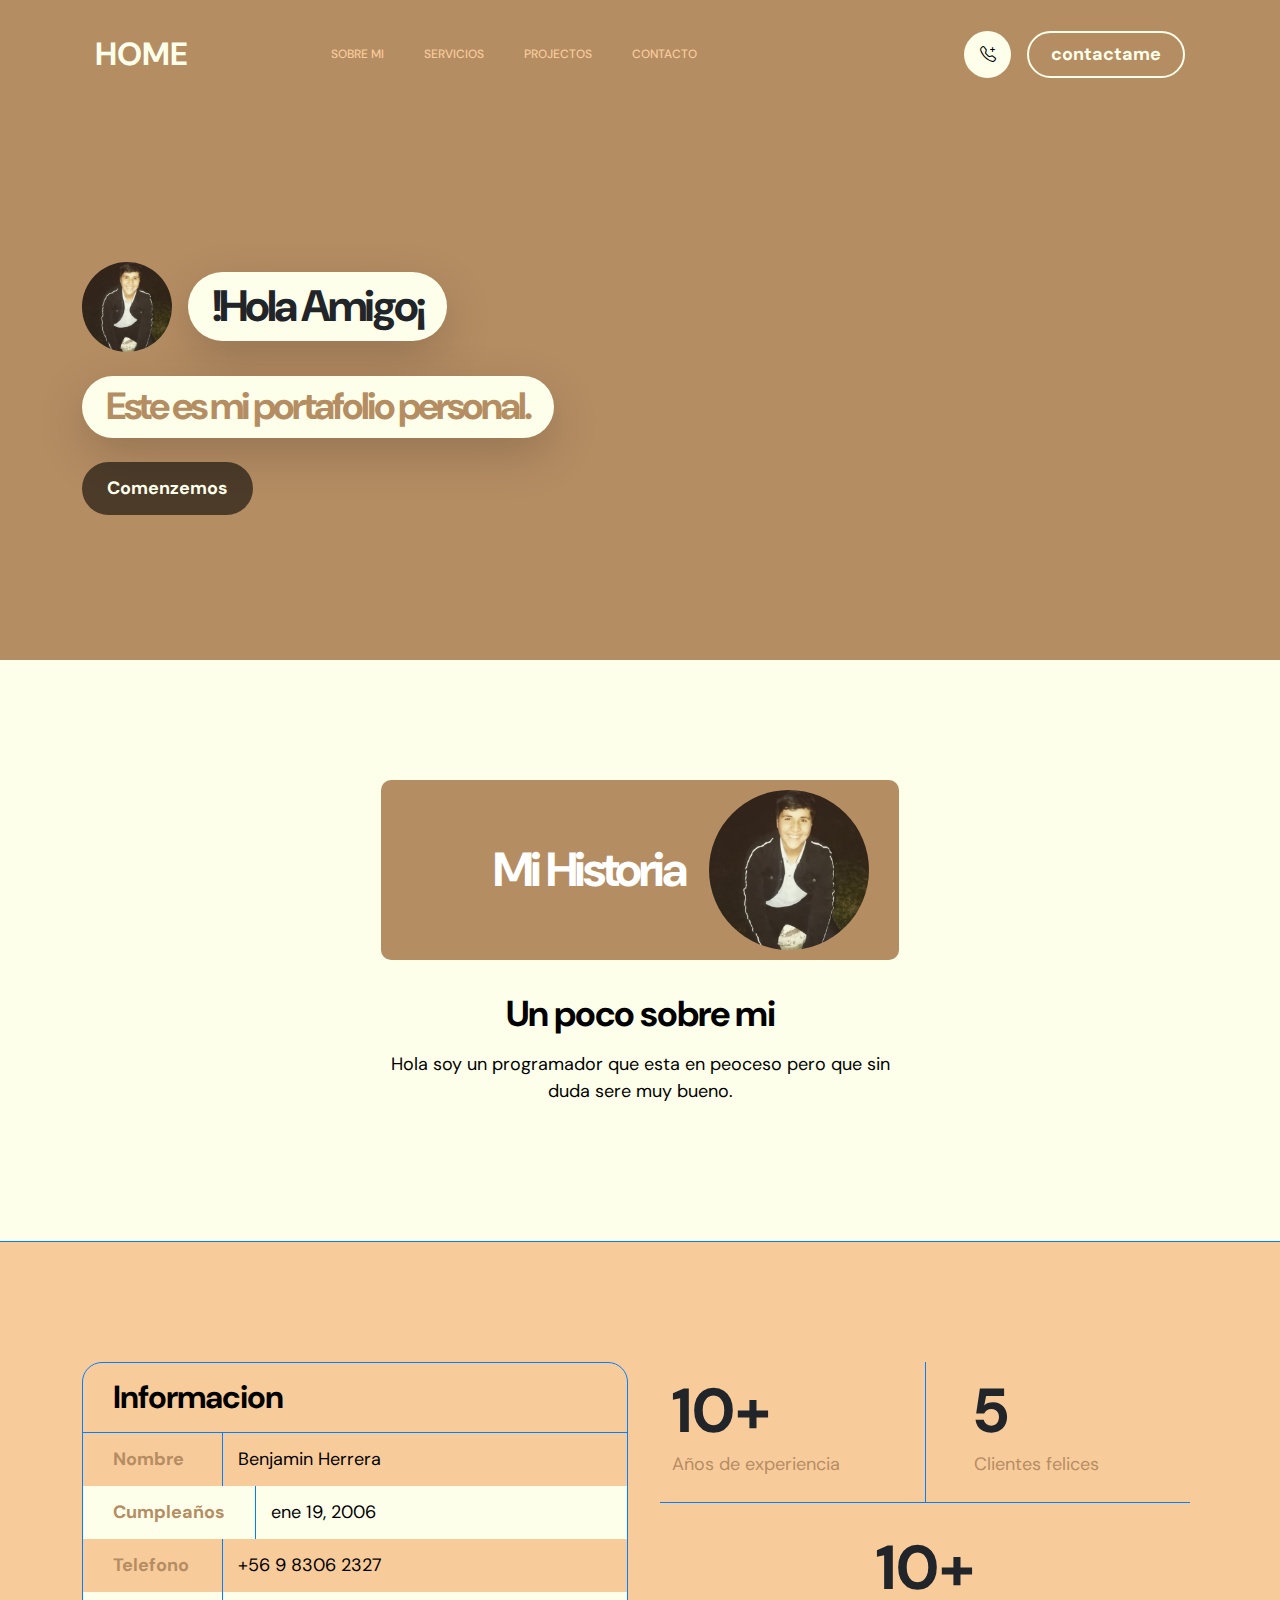
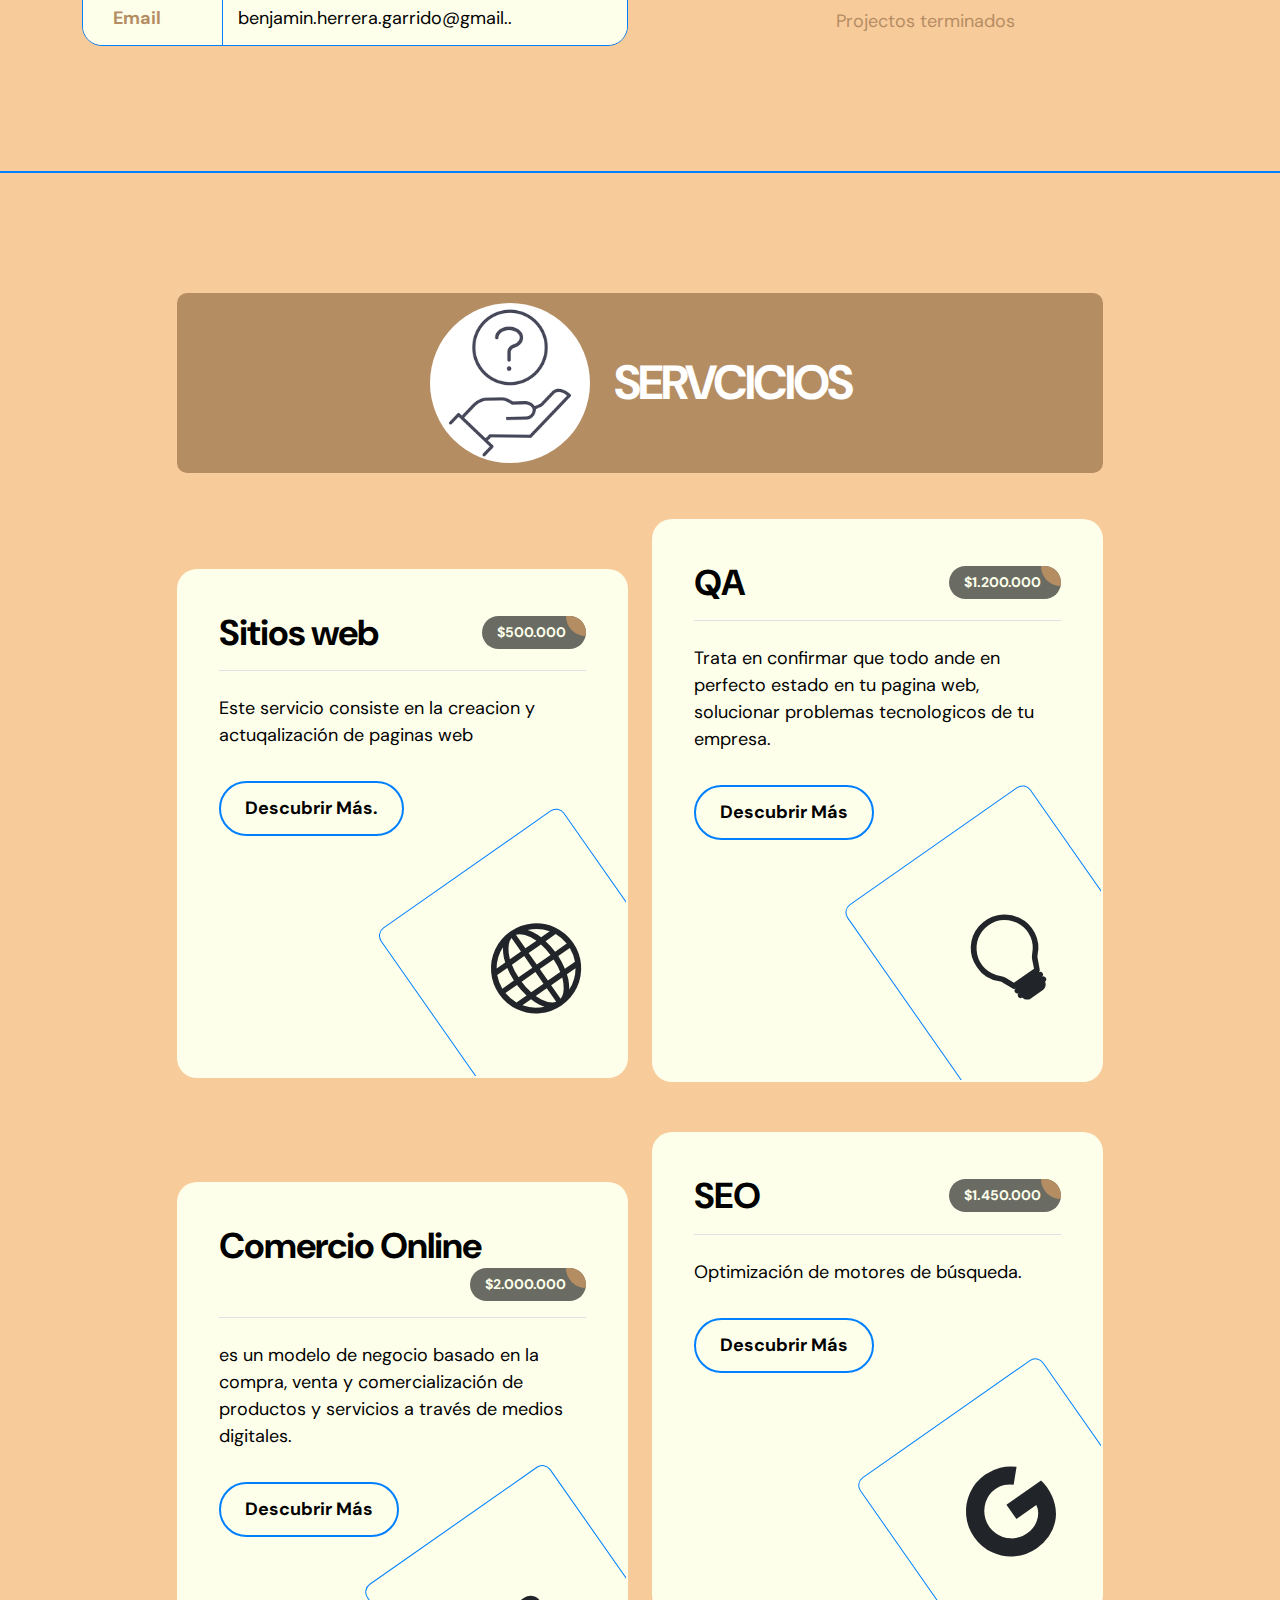
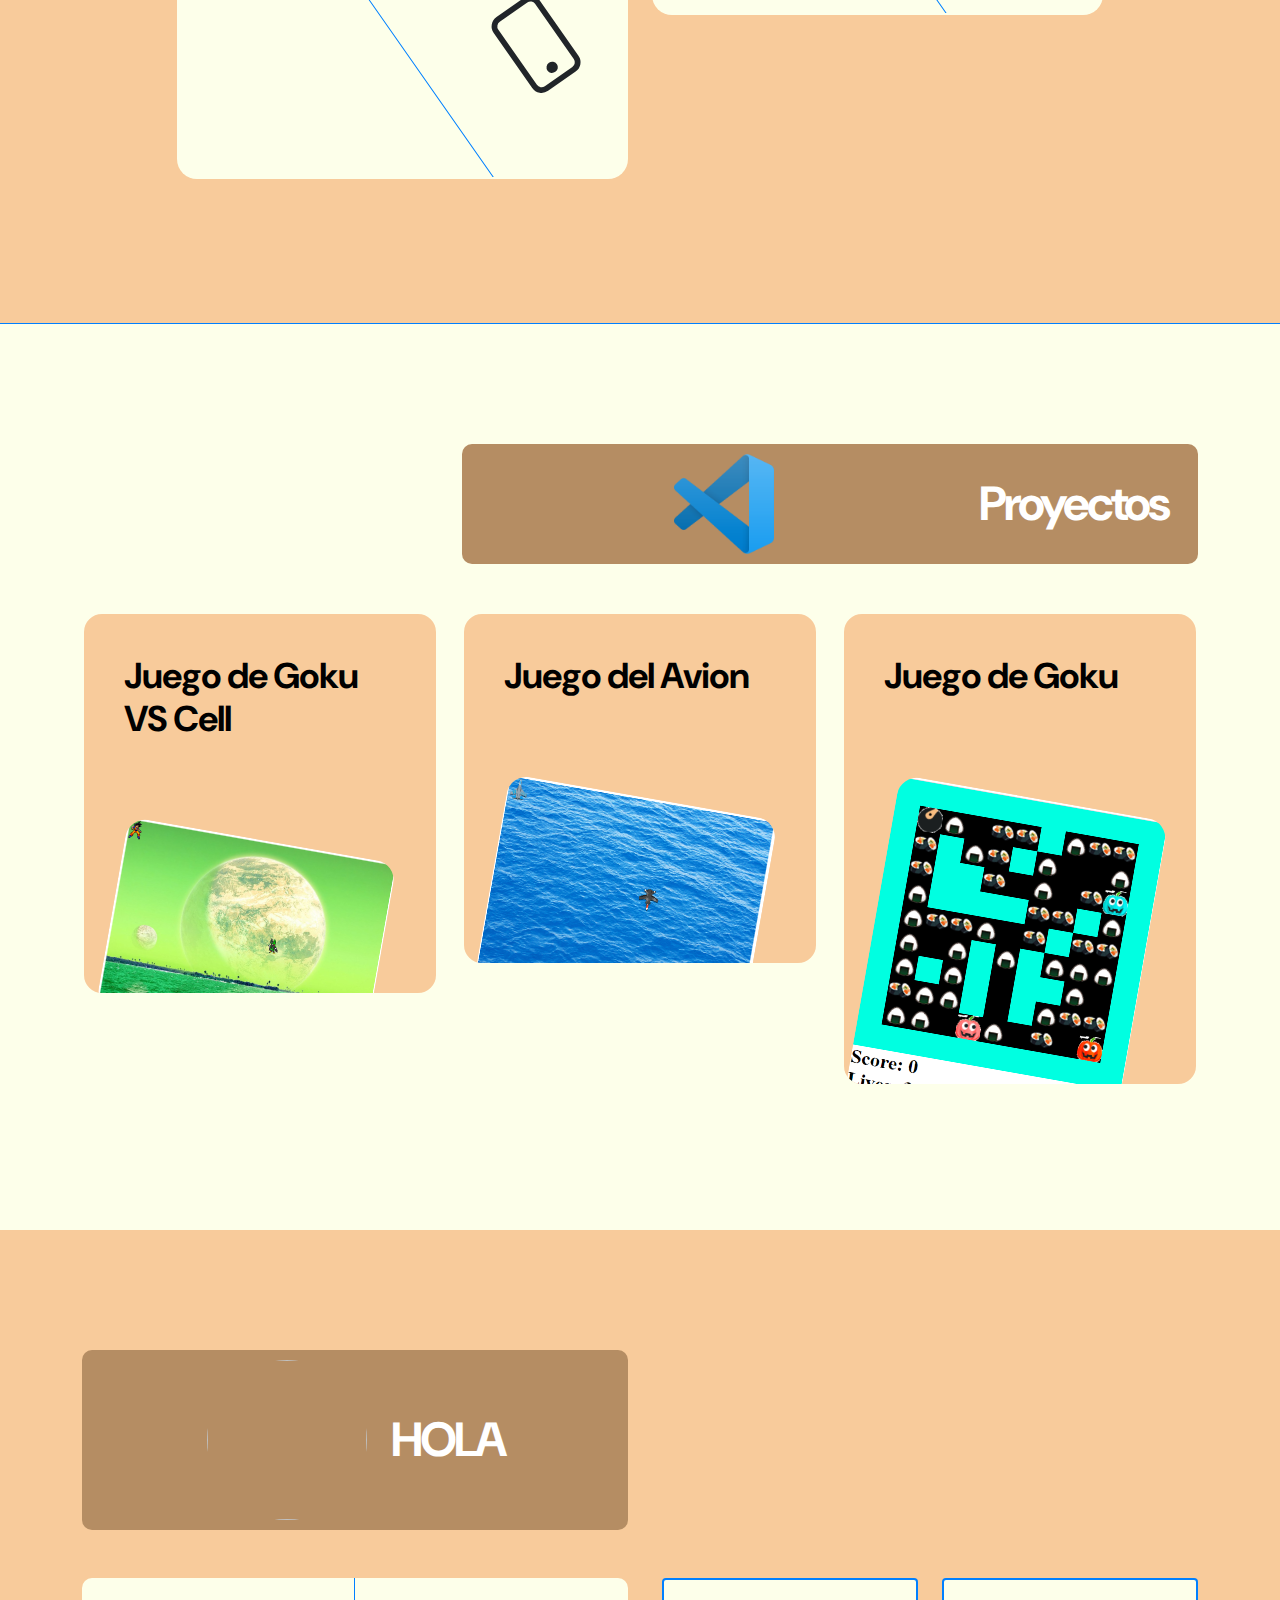
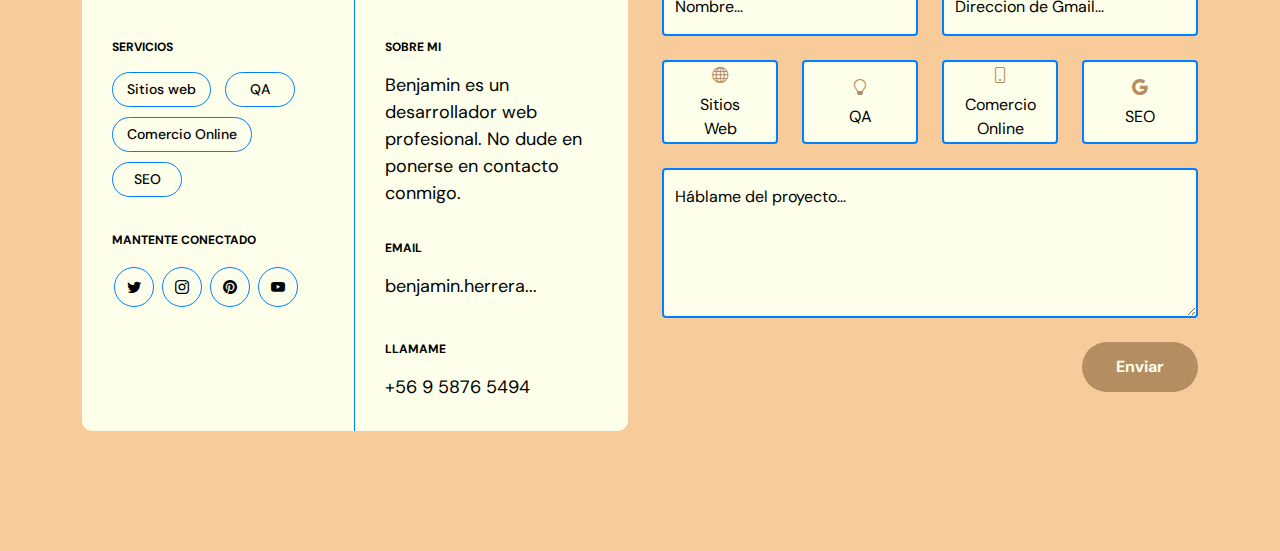
==== portafolioBH/MI PORTAFOLIO/indexBH.html @ 943aa957 "CAMBIO 1" ====
<!doctype html>
<html lang="en">

<head>
    <meta charset="utf-8">
    <meta name="viewport" content="width=device-width, initial-scale=1">

    <meta name="description" content="">
    <meta name="author" content="TemplateMo">

    <title>Mi Portafolio</title>

    <!-- CSS FILES -->
    <link rel="preconnect" href="https://fonts.googleapis.com">

    <link rel="preconnect" href="https://fonts.gstatic.com" crossorigin>

    <link href="https://fonts.googleapis.com/css2?family=DM+Sans:wght@400;500;700&display=swap" rel="stylesheet">

    <link href="css/bootstrap.min.css" rel="stylesheet">

    <link href="css/bootstrap-icons.css" rel="stylesheet">

    <link href="css/magnific-popup.css" rel="stylesheet">

    <link href="css/templatemo-first-portfolio-style.css" rel="stylesheet">

</head>

<body>

    <section class="preloader">
        <div class="spinner">
            <span class="spinner-rotate"></span>
        </div>
    </section>

    <nav class="navbar navbar-expand-lg">
        <div class="container">

            <button class="navbar-toggler" type="button" data-bs-toggle="collapse" data-bs-target="#navbarNav"
                aria-controls="navbarNav" aria-expanded="false" aria-label="Toggle navigation">
                <span class="navbar-toggler-icon"></span>
            </button>

            <a href="index.html" class="navbar-brand mx-auto mx-lg-0">HOME</a>

            <div class="d-flex align-items-center d-lg-none">
                <i class="navbar-icon bi-telephone-plus me-3"></i>
                <a class="custom-btn btn" href="#section_5">
                    contactame
                </a>
            </div>

            <div class="collapse navbar-collapse" id="navbarNav">
                <ul class="navbar-nav ms-lg-5">
                    <li class="nav-item">
                        <a class="nav-link click-scroll" href="#section_1">INICIO</a>
                    </li>

                    <li class="nav-item">
                        <a class="nav-link click-scroll" href="#section_2">SOBRE MI</a>
                    </li>

                    <li class="nav-item">
                        <a class="nav-link click-scroll" href="#section_3">SERVICIOS</a>
                    </li>

                    <li class="nav-item">
                        <a class="nav-link click-scroll" href="#section_4">PROJECTOS</a>
                    </li>

                    <li class="nav-item">
                        <a class="nav-link click-scroll" href="#section_5">CONTACTO</a>
                    </li>
                </ul>

                <div class="d-lg-flex align-items-center d-none ms-auto">
                    <i class="navbar-icon bi-telephone-plus me-3"></i>
                    <a class="custom-btn btn" href="#section_5">
                        contactame
                    </a>
                </div>
            </div>

        </div>
    </nav>

    <main>

        <section class="hero d-flex justify-content-center align-items-center" id="section_1">
            <div class="container">
                <div class="row">

                    <div class="col-lg-7 col-12">
                        <div class="hero-text">
                            <div class="hero-title-wrap d-flex align-items-center mb-4">
                                <img src="images/imgprofile.jpeg"
                                    class="avatar-image avatar-image-large img-fluid" alt="">

                                <h1 class="hero-title ms-3 mb-0">!Hola Amigo¡</h1>
                            </div>

                            <h2 class="mb-4">Este es mi portafolio personal.</h2>
                            <p class="mb-4"><a class="custom-btn btn custom-link" href="#section_2">Comenzemos</a></p>
                        </div>
                    </div>


                </div>
            </div>

        </section>


        <section class="about section-padding" id="section_2">
            <div class="container">
                <div class="row">


                        <center>
                     <div class="col-lg-6 col-12 mt-5 mt-lg-0">
                        <div class="about-thumb">

                            <div class="section-title-wrap d-flex justify-content-end align-items-center mb-4">
                                <h2 class="text-white me-4 mb-0">Mi Historia</h2>

                                <img src="images/imgprofile.jpeg" class="avatar-image img-fluid" alt="">
                            </div>

                            <h3 class="pt-2 mb-3">Un poco sobre mi</h3>

                            <p>Hola soy un programador que esta en peoceso pero que sin duda sere muy bueno. </p>
                        </div>
                    </div></center>

                </div>
            </div>
        </section>

        <section class="featured section-padding">
            <div class="container">
                <div class="row">

                    <div class="col-lg-6 col-12">
                        <div class="profile-thumb">
                            <div class="profile-title">
                                <h4 class="mb-0">Informacion</h4>
                            </div>

                            <div class="profile-body">
                                <p>
                                    <span class="profile-small-title">Nombre</span>
                                    <span>Benjamin Herrera</span>
                                </p>

                                <p>
                                    <span class="profile-small-title">Cumpleaños</span>
                                    <span>ene 19, 2006</span>
                                </p>

                                <p>
                                    <span class="profile-small-title">Telefono </span>
                                    <span><a href="tel: 305-240-9671">+56 9 8306 2327</a></span>
                                </p>

                                <p>
                                    <span class="profile-small-title">Email </span>
                                    <span><a
                                            href="mailto:benjamin.herrera.garrido@alumnos.sip.cl">benjamin.herrera.garrido@gmail..</a></span>
                                </p>
                            </div>
                        </div>
                    </div>

                    <div class="col-lg-6 col-12 mt-5 mt-lg-0">
                        <div class="about-thumb">
                            <div class="row">
                                <div class="col-lg-6 col-6 featured-border-bottom py-2">
                                    <strong class="featured-numbers">10+</strong>

                                    <p class="featured-text">Años de experiencia</p>
                                </div>

                                <div class="col-lg-6 col-6 featured-border-start featured-border-bottom ps-5 py-2">
                                    <strong class="featured-numbers">5</strong>

                                    <p class="featured-text">Clientes felices</p>
                                </div>

                                <center>
                                    <div class="col-lg-6 col-6 pt-4">
                                        <strong class="featured-numbers">10+</strong>

                                        <p class="featured-text">Projectos terminados</p>
                                    </div>
                                </center>
                            </div>
                        </div>
                    </div>

                </div>
            </div>
        </section>


        <section class="services section-padding" id="section_3">
            <div class="container">
                <div class="row">

                    <div class="col-lg-10 col-12 mx-auto">
                        <div class="section-title-wrap d-flex justify-content-center align-items-center mb-5">
                            <img src="images/servicios-img.png"
                                class="avatar-image img-fluid" alt="">

                            <h2 class="text-white ms-4 mb-0">SERVCICIOS</h2>
                        </div>

                        <div class="row pt-lg-5">
                            <div class="col-lg-6 col-12">
                                <div class="services-thumb">
                                    <div class="d-flex flex-wrap align-items-center border-bottom mb-4 pb-3">
                                        <h3 class="mb-0">Sitios web</h3>

                                        <div class="services-price-wrap ms-auto">
                                            <p class="services-price-text mb-0">$500.000</p>
                                            <div class="services-price-overlay"></div>
                                        </div>
                                    </div>

                                    <p>Este servicio consiste en la creacion y actuqalización de paginas web
                                    </p>

                                    <a href="#" class="custom-btn custom-border-btn btn mt-3">Descubrir Más.</a>

                                    <div class="services-icon-wrap d-flex justify-content-center align-items-center">
                                        <i class="services-icon bi-globe"></i>
                                    </div>
                                </div>
                            </div>

                            <div class="col-lg-6 col-12">
                                <div class="services-thumb services-thumb-up">
                                    <div class="d-flex flex-wrap align-items-center border-bottom mb-4 pb-3">
                                        <h3 class="mb-0">QA</h3>

                                        <div class="services-price-wrap ms-auto">
                                            <p class="services-price-text mb-0">$1.200.000</p>
                                            <div class="services-price-overlay"></div>
                                        </div>
                                    </div>

                                    <p>Trata en confirmar que todo ande en perfecto estado en tu pagina web,
                                         solucionar problemas tecnologicos de tu empresa. </p>

                                    <a href="#" class="custom-btn custom-border-btn btn mt-3">Descubrir Más</a>

                                    <div class="services-icon-wrap d-flex justify-content-center align-items-center">
                                        <i class="services-icon bi-lightbulb"></i>
                                    </div>
                                </div>
                            </div>

                            <div class="col-lg-6 col-12">
                                <div class="services-thumb">
                                    <div class="d-flex flex-wrap align-items-center border-bottom mb-4 pb-3">
                                        <h3 class="mb-0">Comercio Online</h3>

                                        <div class="services-price-wrap ms-auto">
                                            <p class="services-price-text mb-0">$2.000.000</p>
                                            <div class="services-price-overlay"></div>
                                        </div>
                                    </div>

                                    <p>es un modelo de negocio basado en la compra, venta y comercialización de productos y servicios a través de medios digitales.</p>

                                    <a href="#" class="custom-btn custom-border-btn btn mt-3">Descubrir Más </a>

                                    <div class="services-icon-wrap d-flex justify-content-center align-items-center">
                                        <i class="services-icon bi-phone"></i>
                                    </div>
                                </div>
                            </div>
<br>
                            <div class="col-lg-6 col-12">
                                <div class="services-thumb services-thumb-up">
                                    <div class="d-flex flex-wrap align-items-center border-bottom mb-4 pb-3">
                                        <h3 class="mb-0">SEO</h3>

                                        <div class="services-price-wrap ms-auto">
                                            <p class="services-price-text mb-0">$1.450.000</p>
                                            <div class="services-price-overlay"></div>
                                        </div>
                                    </div>

                                    <p>Optimización de motores de búsqueda.</p>

                                    <a href="#" class="custom-btn custom-border-btn btn mt-3">Descubrir Más</a>

                                    <div class="services-icon-wrap d-flex justify-content-center align-items-center">
                                        <i class="services-icon bi-google"></i>
                                    </div>
                                </div>
                            </div>
                        </div>


                    </div>
                </div>
            </div>
        </section>


        <section class="projects section-padding" id="section_4">
            <div class="container">
                <div class="row">

                    <div class="col-lg-8 col-md-8 col-12 ms-auto">
                        <div class="section-title-wrap d-flex justify-content-center align-items-center mb-4">
                            <img src="images/Visual_Studio_Code_1.35_icon.svg.png" class="clients-image img-fluid"
                                alt="">

                            <h2 class="text-white ms-4 mb-0">Proyectos</h2>
                        </div>
                    </div>

                    <div class="clearfix"></div>

                    <div class="col-lg-4 col-md-6 col-12">
                        <div class="projects-thumb">
                            <div class="projects-info">

                                <h3 class="projects-title">Juego de Goku VS Cell</h3>
                            </div>

                            <a href="images/projects/goku.png" class="popup-image">
                                <img src="images/projects/goku.png"
                                    class="projects-image img-fluid" alt="">
                            </a>
                        </div>
                    </div>

                    <div class="col-lg-4 col-md-6 col-12">
                        <div class="projects-thumb">
                            <div class="projects-info">

                                <h3 class="projects-title">Juego del Avion</h3>
                            </div>

                            <a href="images/projects/avion.png" class="popup-image">
                                <img src="images/projects/avion.png"
                                    class="projects-image img-fluid" alt="">
                            </a>
                        </div>
                    </div>

                    <div class="col-lg-4 col-md-6 col-12">
                        <div class="projects-thumb">
                            <div class="projects-info">

                                <h3 class="projects-title">Juego de Goku</h3>
                            </div>

                            <a href="images/projects/pacman.PNG" class="popup-image">
                                <img src="images/projects/pacman.PNG"
                                    class="projects-image img-fluid" alt="">
                            </a>
                        </div>
                    </div>

                </div>
            </div>
        </section>

        <section class="contact section-padding" id="section_5">
            <div class="container">
                <div class="row">

                    <div class="col-lg-6 col-md-8 col-12">
                        <div class="section-title-wrap d-flex justify-content-center align-items-center mb-5">
                            <img src="images/aerial-view-man-using-computer-laptop-wooden-table.jpg"
                                class="avatar-image img-fluid" alt="">

                            <h2 class="text-white ms-4 mb-0">HOLA</h2>
                        </div>
                    </div>

                    <div class="clearfix"></div>

                    <div class="col-lg-3 col-md-6 col-12 pe-lg-0">
                        <div class="contact-info contact-info-border-start d-flex flex-column">
                            <strong class="site-footer-title d-block mb-3">servicios</strong>

                            <ul class="footer-menu">
                                <li class="footer-menu-item"><a href="#" class="footer-menu-link">Sitios web</a></li>

                                <li class="footer-menu-item"><a href="#" class="footer-menu-link">QA</a></li>

                                <li class="footer-menu-item"><a href="#" class="footer-menu-link">Comercio Online</a></li>

                                <li class="footer-menu-item"><a href="#" class="footer-menu-link">SEO</a></li>
                            </ul>

                            <strong class="site-footer-title d-block mt-4 mb-3">Mantente Conectado</strong>

                            <ul class="social-icon">
                                <li class="social-icon-item"><a href="https://twitter.com"
                                        class="social-icon-link bi-twitter"></a></li>

                                <li class="social-icon-item"><a href="https://instagram.com" class="social-icon-link bi-instagram"></a></li>

                                <li class="social-icon-item"><a href="https://www.pinterest.cl/" class="social-icon-link bi-pinterest"></a></li>

                                <li class="social-icon-item"><a href="https://www.youtube.com"
                                        class="social-icon-link bi-youtube"></a></li>
                            </ul>

                        </div>
                    </div>

                    <div class="col-lg-3 col-md-6 col-12 ps-lg-0">
                        <div class="contact-info d-flex flex-column">
                            <strong class="site-footer-title d-block mb-3">Sobre Mi</strong>

                            <p class="mb-2">
                                Benjamin es un desarrollador web profesional. No dude en ponerse en contacto conmigo.
                            </p>

                            <strong class="site-footer-title d-block mt-4 mb-3">Email</strong>

                            <p>
                                <a href="mailto:benjamin.herrera.garrido@alumnos.sip.cl">
                                    benjamin.herrera...
                                </a>
                            </p>

                            <strong class="site-footer-title d-block mt-4 mb-3">Llamame</strong>

                            <p class="mb-0">
                                <a href="tel: 120-240-9600">
                                    +56 9 5876 5494
                                </a>
                            </p>
                        </div>
                    </div>

                    <div class="col-lg-6 col-12 mt-5 mt-lg-0">
                        <form action="#" method="get" class="custom-form contact-form" role="form">
                            <div class="row">
                                <div class="col-lg-6 col-md-6 col-12">
                                    <div class="form-floating">
                                        <input type="text" name="name" id="name" class="form-control" placeholder="Name"
                                            required="">

                                        <label for="floatingInput">Nombre...</label>
                                    </div>
                                </div>

                                <div class="col-lg-6 col-md-6 col-12">
                                    <div class="form-floating">
                                        <input type="email" name="email" id="email" pattern="[^ @]*@[^ @]*"
                                            class="form-control" placeholder="Email address" required="">

                                        <label for="floatingInput">Direccion de Gmail...</label>
                                    </div>
                                </div>

                                <div class="col-lg-3 col-md-6 col-6">
                                    <div class="form-check form-check-inline">
                                        <input name="website" type="checkbox" class="form-check-input"
                                            id="inlineCheckbox1" value="1">

                                        <label class="form-check-label" for="inlineCheckbox1">
                                            <i class="bi-globe form-check-icon"></i>
                                            <span class="form-check-label-text">Sitios Web</span>
                                        </label>
                                    </div>
                                </div>

                                <div class="col-lg-3 col-md-6 col-6">
                                    <div class="form-check form-check-inline">
                                        <input name="branding" type="checkbox" class="form-check-input"
                                            id="inlineCheckbox2" value="1">

                                        <label class="form-check-label" for="inlineCheckbox2">
                                            <i class="bi-lightbulb form-check-icon"></i>
                                            <span class="form-check-label-text">QA</span>
                                        </label>
                                    </div>
                                </div>

                                <div class="col-lg-3 col-md-6 col-6">
                                    <div class="form-check form-check-inline">
                                        <input name="ecommerce" type="checkbox" class="form-check-input"
                                            id="inlineCheckbox3" value="1">

                                        <label class="form-check-label" for="inlineCheckbox3">
                                            <i class="bi-phone form-check-icon"></i>
                                            <span class="form-check-label-text">Comercio Online</span>
                                        </label>
                                    </div>
                                </div>

                                <div class="col-lg-3 col-md-6 col-6">
                                    <div class="form-check form-check-inline me-0">
                                        <input name="seo" type="checkbox" class="form-check-input" id="inlineCheckbox4"
                                            value="1">

                                        <label class="form-check-label" for="inlineCheckbox4">
                                            <i class="bi-google form-check-icon"></i>
                                            <span class="form-check-label-text">SEO</span>
                                        </label>
                                    </div>
                                </div>

                                <div class="col-lg-12 col-12">
                                    <div class="form-floating">
                                        <textarea class="form-control" id="message" name="message"
                                            placeholder="Tell me about the project"></textarea>

                                        <label for="floatingTextarea">Háblame del proyecto...</label>
                                    </div>
                                </div>

                                <div class="col-lg-3 col-12 ms-auto">
                                    <button type="submit" class="form-control">Enviar</button>
                                </div>

                            </div>
                        </form>
                    </div>

                </div>
            </div>
            </div>
        </section>

    </main>

    <!-- JAVASCRIPT FILES -->
    <script src="js/jquery.min.js"></script>
    <script src="js/bootstrap.min.js"></script>
    <script src="js/jquery.sticky.js"></script>
    <script src="js/click-scroll.js"></script>
    <script src="js/jquery.magnific-popup.min.js"></script>
    <script src="js/magnific-popup-options.js"></script>
    <script src="js/custom.js"></script>

</body>

</html>
---- portafolioBH/MI PORTAFOLIO/css/templatemo-first-portfolio-style.css ----
/*

TemplateMo 578 First Portfolio

https://templatemo.com/tm-578-first-portfolio

*/


/*---------------------------------------
  CUSTOM PROPERTIES ( VARIABLES )             
-----------------------------------------*/
:root {
  --white-color:                  #fdffea;
  --primary-color:                #00000094;
  --secondary-color:              #b58d63;
  --section-bg-color:             #f8cb9b;
  --dark-color:                   #000000;
  --p-color:                      #000000;
  --border-color:                 #0080ff;
  --featured-border-color:        #000000;

  --body-font-family:             'DM Sans', sans-serif;

  --h1-font-size:                 62px;
  --h2-font-size:                 48px;
  --h3-font-size:                 36px;
  --h4-font-size:                 32px;
  --h5-font-size:                 24px;
  --h6-font-size:                 22px;
  --p-font-size:                  18px;
  --menu-font-size:               12px;
  --copyright-font-size:          14px;

  --border-radius-large:          100px;
  --border-radius-medium:         20px;
  --border-radius-small:          10px;

  --font-weight-normal:           400;
  --font-weight-medium:           500;
  --font-weight-bold:             700;
}

body {
    background: var(--white-color);
    font-family: var(--body-font-family); 
}


/*---------------------------------------
  TYPOGRAPHY               
-----------------------------------------*/

h2,
h3,
h4,
h5,
h6 {
  color: var(--dark-color);
}

h1,
h2,
h3,
h4,
h5,
h6 {
  font-weight: var(--font-weight-bold);
  letter-spacing: -1px;
}

h1 {
  font-size: var(--h1-font-size);
  letter-spacing: -3px;
}

h2 {
  font-size: var(--h2-font-size);
  color: var(--secondary-color);
  letter-spacing: -3px;
}

h3 {
  font-size: var(--h3-font-size);
}

h4 {
  font-size: var(--h4-font-size);
}

h5 {
  font-size: var(--h5-font-size);
  line-height: normal;
}

h6 {
  font-size: var(--h6-font-size);
}

p {
  color: var(--p-color);
  font-size: var(--p-font-size);
  font-weight: var(--font-weight-normal);
}

ul li {
  color: var(--p-color);
  font-size: var(--p-font-size);
  font-weight: var(--font-weight-normal);
}

a, 
button {
  touch-action: manipulation;
  transition: all 0.3s;
}

a {
  color: var(--p-color);
  text-decoration: none;
}

a:hover {
  color: var(--secondary-color);
}

::selection {
  background: var(--secondary-color);
  color: var(--white-color);
}

::-moz-selection {
  background: var(--secondary-color);
  color: var(--white-color);
}

.section-padding {
  padding-top: 120px;
  padding-bottom: 120px;
}

b,
strong {
  font-weight: var(--font-weight-bold);
}

.section-title-wrap {
  background: var(--secondary-color);
  border-radius: var(--border-radius-small);
  padding: 10px 30px;
}


/*---------------------------------------
  AVATAR IMAGE               
-----------------------------------------*/
.avatar-image {
  border-radius: var(--border-radius-large);
  width: 160px;
  height: 160px;
  object-fit: cover;
}

.avatar-image-large {
  width: 90.4px;
  height: 90.4px;
}


/*---------------------------------------
  PRE LOADER               
-----------------------------------------*/
.preloader {
  position: fixed;
  top: 0;
  left: 0;
  width: 100%;
  height: 100%;
  z-index: 99999;
  display: flex;
  flex-flow: row nowrap;
  justify-content: center;
  align-items: center;
  background: none repeat scroll 0 0 var(--white-color);
}

.spinner {
  border: 1px solid transparent;
  border-radius: var(--border-radius-small);
  position: relative;
}

.spinner:before {
  content: '';
  box-sizing: border-box;
  position: absolute;
  top: 50%;
  left: 50%;
  width: 45px;
  height: 45px;
  margin-top: -10px;
  margin-left: -10px;
  border-radius: 50%;
  border: 1px solid var(--border-color);
  border-top-color: var(--white-color);
  animation: spinner .9s linear infinite;
}

@-webkit-@keyframes spinner {
  to {transform: rotate(360deg);
  }
}

@keyframes spinner {
  to {transform: rotate(360deg);}
}


/*---------------------------------------
  CUSTOM ICON               
-----------------------------------------*/
.navbar-icon {
  background: var(--white-color);
  border-radius: var(--border-radius-large);
  color: var(--dark-color);
  width: 47px;
  height: 47px;
  line-height: 47px;
  text-align: center;
}

.is-sticky .navbar-icon {
  background: var(--secondary-color);
  color: var(--white-color);
}

.form-check-icon {
  color: var(--secondary-color);
}


/*---------------------------------------
  CUSTOM BUTTON               
-----------------------------------------*/
.custom-btn,
.navbar .custom-btn {
  font-size: var(--p-font-size);
  font-weight: var(--font-weight-bold);
}

.navbar .custom-btn {
  background: transparent;
  border-width: 2px;
  border-style: solid;
  border-color: var(--white-color);
  color: var(--white-color);
  padding: 8px 22px;
}

.navbar .custom-btn:hover {
  background: var(--white-color);
  border-color: transparent;
  color: var(--secondary-color);
}

.custom-btn {
  background: var(--secondary-color);
  border-radius: var(--border-radius-large);
  color: var(--white-color);
  font-weight: var(--font-weight-bold);
  padding: 12px 24px;
}

.custom-btn:hover {
  background: var(--primary-color);
  box-shadow: 0 1rem 3rem rgba(0,0,0,.175);
  color: var(--white-color);
}

.custom-border-btn {
  background: transparent;
  border: 2px solid var(--border-color);
  color: var(--p-color);
}

.custom-border-btn:hover {
  background: var(--secondary-color);
  border-color: var(--secondary-color);
  color: var(--white-color);
}

.custom-link {
	background-color: var(--primary-color);
}

.custom-link:hover {
	background-color: var(--secondary-color);
}


/*---------------------------------------
  NAVIGATION              
-----------------------------------------*/
.sticky-wrapper {
  position: relative;
  z-index: 222;
  height: auto !important;
}

.is-sticky,
.is-sticky .navbar .container {
  background: var(--white-color);
  box-shadow: 0 1rem 3rem rgb(0 0 0 / 18%);
}

.is-sticky .navbar-brand,
.is-sticky .navbar-brand:hover {
  color: var(--dark-color);
}

.is-sticky .navbar-nav .nav-link {
  color: var(--p-color);
}

.is-sticky .navbar .custom-btn {
  border-color: var(--secondary-color);
  color: var(--secondary-color);
}

.is-sticky .navbar .custom-btn:hover {
  background: var(--secondary-color);
  color: var(--white-color);
}

.navbar {
  background: transparent;
  position: absolute;
  z-index: 9;
  right: 0;
  left: 0;
  transition: all 0.3s;
  padding-top: 15px;
  padding-bottom: 0;
}

.navbar .container {
  border-radius: var(--border-radius-small);
  padding: 10px 25px;
}

.navbar-brand {
  font-size: var(--h4-font-size);
  font-weight: var(--font-weight-bold);
}

.navbar-brand,
.navbar-brand:hover {
  color: var(--white-color);
}

.navbar-expand-lg .navbar-nav .nav-link {
  padding-right: 0;
  padding-left: 0;
  margin-right: 20px;
  margin-left: 20px;
}

.navbar-nav .nav-link {
  display: inline-block;
  color: var(--section-bg-color);
  font-size: var(--menu-font-size);
  font-weight: var(--font-weight-medium);
  text-transform: uppercase;
  position: relative;
  padding-top: 15px;
  padding-bottom: 15px;
}

.navbar-nav .nav-link::after {
  content: "";
  background: transparent;
  position: absolute;
  bottom: 6px;
  right: 0;
  left: 0;
  width: 100%;
  height: 2px;
}

.navbar-nav .nav-link.active::after, 
.navbar-nav .nav-link:hover::after {
  background: var(--secondary-color);
}

.navbar-nav .nav-link.active, 
.navbar-nav .nav-link:hover {
  color: var(--secondary-color);
}

.navbar-toggler {
  border: 0;
  padding: 0;
  cursor: pointer;
  margin: 0;
  width: 30px;
  height: 35px;
  outline: none;
}

.navbar-toggler:focus {
  outline: none;
  box-shadow: none;
}

.navbar-toggler[aria-expanded="true"] .navbar-toggler-icon {
  background: transparent;
}

.navbar-toggler[aria-expanded="true"] .navbar-toggler-icon:before,
.navbar-toggler[aria-expanded="true"] .navbar-toggler-icon:after {
  transition: top 300ms 50ms ease, -webkit-transform 300ms 350ms ease;
  transition: top 300ms 50ms ease, transform 300ms 350ms ease;
  transition: top 300ms 50ms ease, transform 300ms 350ms ease, -webkit-transform 300ms 350ms ease;
  top: 0;
}

.navbar-toggler[aria-expanded="true"] .navbar-toggler-icon:before {
  transform: rotate(45deg);
}

.navbar-toggler[aria-expanded="true"] .navbar-toggler-icon:after {
  transform: rotate(-45deg);
}

.navbar-toggler .navbar-toggler-icon {
  background: var(--white-color);
  transition: background 10ms 300ms ease;
  display: block;
  width: 30px;
  height: 2px;
  position: relative;
}

.navbar-toggler .navbar-toggler-icon:before,
.navbar-toggler .navbar-toggler-icon:after {
  transition: top 300ms 350ms ease, -webkit-transform 300ms 50ms ease;
  transition: top 300ms 350ms ease, transform 300ms 50ms ease;
  transition: top 300ms 350ms ease, transform 300ms 50ms ease, -webkit-transform 300ms 50ms ease;
  position: absolute;
  right: 0;
  left: 0;
  background: var(--white-color);
  width: 30px;
  height: 2px;
  content: '';
}

.navbar-toggler .navbar-toggler-icon::before {
  top: -8px;
}

.navbar-toggler .navbar-toggler-icon::after {
  top: 8px;
}


/*---------------------------------------
  HERO              
-----------------------------------------*/
.hero {
  background: var(--secondary-color);
  position: relative;
  overflow: hidden;
  padding-top: 330px;
  padding-bottom: 330px;
}

@media  screen and (min-width: 991px) {
  .hero {
    height: 60vh;
  }
}

.hero-title,
.hero h2 {
  background: var(--white-color);
  box-shadow: 0 1rem 3rem rgba(0,0,0,.175);
  border-radius: var(--border-radius-large);
  display: inline-block;
  padding: 8px 24px;
}

.hero-title {
	font-size: 44px;
}

.hero h2 {
	font-size: 38px;
}

.hero-text {
  position: relative;
  z-index: 22;
  top: 70px;
}

.hero-image-wrap {
  background: var(--white-color);
  border-radius: 100%;
  width: 350px;
  height: 350px;
  position: absolute;
  z-index: 22;
  top: -50px;
  right: 0;
  left: 0;
  margin: auto;
  pointer-events: none;
}

.hero-image {
  position: absolute;
  z-index: 22;
  top: 0;
  width: 100%;
  min-width: 550px;
}

.hero svg {
  position: absolute;
  z-index: 2;
  bottom: 0;
  right: 0;
  left: 0;
  overflow: hidden;
  height: 100%;
  pointer-events: none;
}


/*---------------------------------------
  ABOUT              
-----------------------------------------*/
.profile-thumb {
  border: 1px solid var(--border-color);
  border-radius: var(--border-radius-medium);
  position: relative;
  overflow: hidden;
}

.profile-title {
  border-bottom: 1px solid var(--border-color);
  padding: 15px 30px;
}

.profile-small-title {
  border-right: 1px solid var(--border-color);
  color: var(--secondary-color);
  font-weight: var(--font-weight-bold);
  min-width: 140px;
  margin-right: 10px;
  padding: 13px 30px;
  display: inline-block;
}

.profile-body p {
  margin-bottom: 0;
}

.profile-body p:nth-of-type(even) {
  background: var(--white-color);
}

.about-image {
  border-radius: var(--border-radius-medium);
}

.about-thumb {
  padding-right: 20px;
  padding-left: 20px;
}


/*---------------------------------------
  FEATURED              
-----------------------------------------*/
.featured-numbers {
  font-size: var(--h1-font-size);
  line-height: normal;
  display: block;
}

.featured-text {
  color: var(--secondary-color);
}

.featured-border-bottom {
  border-bottom: 1px solid var(--border-color);
}

.featured-border-start {
  border-left: 1px solid var(--border-color);
}


/*---------------------------------------
  CLIENTS              
-----------------------------------------*/

.clients-item-height {
	height: 120px;
}

.clients-image {
  display: block;
  max-width: 100px;
  margin: auto;
  transition: all ease 0.2s;
}

.clients-image:hover {
  transform: scale(1.3);
}


/*---------------------------------------
  SERVICES              
-----------------------------------------*/
.services,
.featured {
  background: var(--section-bg-color);
  border-top: 1px solid var(--border-color);
  border-bottom: 1px solid var(--border-color);
}

.services-thumb {
  background: var(--white-color);
  border: 2px solid transparent;
  border-radius: var(--border-radius-medium);
  position: relative;
  overflow: hidden;
  margin-bottom: 24px;
  padding: 40px 40px 240px 40px;
  transition: all 0.5s;
}

.services-thumb-up {
  position: relative;
  bottom: 50px;
  margin-bottom: 50px;
}

.services-thumb:hover {
  border: 2px solid var(--secondary-color);
  box-shadow: 0 1rem 3rem rgba(0,0,0,.175);
}

.services-thumb:hover .services-icon-wrap {
  background: var(--secondary-color);
  border-color: var(--secondary-color);
  color: var(--white-color);
}

.services-icon-wrap {
  border: 1px solid var(--border-color);
  border-radius: var(--border-radius-small);
  position: absolute;
  bottom: 0;
  right: 0;
  width: 50%;
  height: 55%;
  transform: rotate(-35deg) translateY(55px);
  transition: all ease 0.5s;
}

.services-icon {
  font-size: 90px;
  position: relative;
  bottom: 15px;
}

.services-thumb:hover .services-price-wrap {
  background: var(--secondary-color);
}

.services-thumb:hover .services-price-overlay {
  background: var(--primary-color);
}

.services-price-wrap {
  background: var(--primary-color);
  border-radius: var(--border-radius-medium);
  position: relative;
  overflow: hidden;
  padding: 6px 20px 6px 15px;
  transition: all ease 0.5s;
}

.services-price-text {
  color: var(--white-color);
  font-size: var(--copyright-font-size);
  font-weight: var(--font-weight-bold);
}

.services-price-overlay {
  background: var(--secondary-color);
  border-bottom-left-radius: 100%;
  position: absolute;
  top: 0;
  right: 0;
  width: 20px;
  height: 20px;
  pointer-events: none;
}


/*---------------------------------------
  PROJECTS              
-----------------------------------------*/
.projects-thumb {
  background: var(--section-bg-color);
  border: 2px solid var(--white-color);
  border-radius: var(--border-radius-medium);
  position: relative;
  overflow: hidden;
  margin-top: 24px;
  margin-bottom: 24px;
  padding: 40px;
  transition: all ease 0.5s;
}

.projects-thumb:hover {
  border-color: var(--secondary-color);
}

.projects-thumb:hover .projects-image,
.projects-thumb:focus .projects-image {
  transform: rotate(0) translateY(0);
}

.projects-thumb .popup-image {
  display: block;
  width: 100%;
  height: 100%;
}

.projects-image {
  border-radius: var(--border-radius-medium);
  display: block;
  width: 100%;
  transform: rotate(10deg) translateY(80px);
  transition: all ease 0.5s;
}

.projects-title {
  margin-bottom: 20px;
}

.projects-tag {
  font-size: var(--menu-font-size);
  font-weight: var(--font-weight-medium);
  color: var(--secondary-color);
  text-transform: uppercase;
  margin-bottom: 5px;
}


/*---------------------------------------
  CONTACT              
-----------------------------------------*/
.contact {
  background: var(--section-bg-color);
}

.contact-info {
  background: var(--white-color);
  border-top-right-radius: var(--border-radius-small);
  border-bottom-right-radius: var(--border-radius-small);
  padding: 60px 30px 30px 30px;
  height: 100%;
}

.contact-info-border-start {
  border-right: 1px solid var(--border-color);
  border-radius: var(--border-radius-small) 0 0 var(--border-radius-small);
}

.contact-form {
  margin-left: 10px;
}


/*---------------------------------------
  CUSTOM FORM               
-----------------------------------------*/
.custom-form .form-control {
  background: var(--white-color);
  box-shadow: none;
  border: 2px solid var(--border-color);
  color: var(--p-color);
  margin-bottom: 24px;
  padding-top: 13px;
  padding-bottom: 13px;
  outline: none;
}

.form-floating>label {
  color: var(--p-color);
}

.form-check-inline {
  vertical-align: middle;
  width: 100%;
  position: relative;
  margin-right: 0;
  margin-top: 0;
  margin-bottom: 24px;
  padding: 0;
}

.custom-form .form-check-label {
  position: absolute;
  top: 50%;
  left: 50%;
  transform: translate(-50%, -50%);
  text-align: center;
}

.form-check-label-text {
  color: var(--p-color);
  display: block;
  font-size: copyright-font-size;
  margin-top: 5px;
}

.form-check-input[type=checkbox] {
  background: var(--white-color);
  border: 2px solid var(--border-color);
  box-shadow: none;
  outline: none;
  width: 100%;
  margin-top: 0;
  margin-left: 0;
  padding: 40px 50px;
}

.form-check-input:checked[type=checkbox] {
  background-image: none;
}

.form-check-input:hover,
.form-check-input:checked {
  background-color: transparent;
  border-color: var(--secondary-color);
}

.custom-form .form-control:hover,
.custom-form .form-control:focus {
  background: transparent;
  border-color: var(--secondary-color);
}

.custom-form .form-floating textarea {
  height: 150px;
}

.custom-form button[type="submit"] {
  background: var(--secondary-color);
  border: none;
  border-radius: var(--border-radius-large);
  color: var(--white-color);
  font-weight: var(--font-weight-bold);
  transition: all 0.3s;
  margin-bottom: 0;
}

.custom-form button[type="submit"]:hover,
.custom-form button[type="submit"]:focus {
  background: var(--primary-color);
  border-color: transparent;
}


/*---------------------------------------
  SITE FOOTER              
-----------------------------------------*/
.site-footer {
  border-top: 1px solid var(--border-color);
  padding-top: 50px;
  padding-bottom: 50px;
  text-align: center;
}

.site-footer-title {
  font-size: var(--menu-font-size);
  color: var(--dark-color);
  text-transform: uppercase;
}

.copyright-text-wrap p,
.copyright-text {
  font-size: var(--copyright-font-size);
}

.copyright-text {
  border-right: 1px solid var(--border-color);
  padding-right: 25px;
  margin-right: 20px;
}

.copyright-text-wrap a {
  font-weight: var(--font-weight-bold);
}

.footer-menu {
  margin: 0;
  padding: 0;
}

.footer-menu-item {
  list-style: none;
  display: inline-block;
  vertical-align: top;
}

.footer-menu-link {
  border: 1px solid var(--border-color);
  border-radius: var(--border-radius-medium);
  font-size: var(--copyright-font-size);
  font-weight: var(--font-weight-medium);
  display: inline-block;
  vertical-align: top;
  text-align: center;
  margin-right: 10px;
  margin-bottom: 10px;
  padding: 6px 14px;
  min-width: 70px;
}

.footer-menu-link:hover {
  background: var(--secondary-color);
  border-color: transparent;
  color: var(--white-color);
}


/*---------------------------------------
  SOCIAL ICON               
-----------------------------------------*/
.social-icon {
  margin: 0;
  padding: 0;
}

.social-icon-item {
  list-style: none;
  display: inline-block;
  vertical-align: top;
}

.social-icon-link {
  border: 1px solid var(--border-color);
  border-radius: var(--border-radius-large);
  font-size: var(--copyright-font-size);
  color: var(--dark-color);
  display: inline-block;
  vertical-align: top;
  margin: 2px 2px 5px 2px;
  width: 40px;
  height: 40px;
  line-height: 40px;
  text-align: center;
}

.social-icon-link:hover {
  background: var(--secondary-color);
  border-color: transparent;
  color: var(--white-color);
}


/*---------------------------------------
  RESPONSIVE STYLES               
-----------------------------------------*/
@media screen and (min-width: 1600px) {
  .hero {
    padding-top: 380px;
    padding-bottom: 380px;
  }

  .hero-image-wrap {
    top: -50px;
    width: 400px;
    height: 400px;
  }

  .hero-image {
    min-width: 650px;
  }
  
  .hero-title,
	.hero h2 {
	  font-size: var(--h2-font-size);
	}
}

@media screen and (max-width: 991px) {
  h1 {
    font-size: 48px;
  }

  h2 {
    font-size: 36px;
  }

  h3 {
    font-size: 32px;
  }

  h4 {
    font-size: 28px;
  }

  h5 {
    font-size: 20px;
  }

  h6 {
    font-size: 18px;
  }

  .section-padding {
    padding-top: 81110px;
    padding-bottom: 80px;
  }

  .custom-btn,
  .navbar .custom-btn {
    font-size: var(--copyright-text-font-size);
    padding: 8px 16px;
  }

  .navbar .container {
    background: var(--white-color);
  }

  .navbar-brand,
  .navbar-brand:hover {
    color: var(--dark-color);
  }

  .navbar-icon {
    background: var(--secondary-color);
    color: var(--white-color);
    width: 44px;
    height: 44px;
    line-height: 44px;
  }

  .navbar .custom-btn {
    border-color: var(--secondary-color);
    color: var(--secondary-color);
  }

  .navbar-toggler .navbar-toggler-icon,
  .navbar-toggler .navbar-toggler-icon:before,
  .navbar-toggler .navbar-toggler-icon:after {
    background: var(--dark-color);
  }

  .navbar-expand-lg .navbar-nav .nav-link {
    margin-left: 0;
  }

  .navbar-nav .nav-link {
    color: var(--p-color);
    padding-top: 10px;
    padding-bottom: 10px;
  }

  .hero {
    padding-top: 200px;
    padding-bottom: 400px;
  }

  .hero-text {
    top: 0;
    margin-bottom: 120px;
  }

  .about-thumb {
    padding-right: 0;
    padding-left: 0;
  }

  .about-numbers {
    font-size: 42px;
  }

  .services-thumb-up {
    bottom: 0;
    margin-bottom: 32px;
  }

  .services-thumb {
    margin-bottom: 32px;
    padding-bottom: 270px;
  }

  .services-icon-wrap {
    width: 45%;
    height: 60%;
  }

  .services .col-lg-10 .row .col-lg-6:last-child,
  .projects .col-lg-4:last-child {
    margin-bottom: 50;
  }

  .projects-thumb {
    margin-top: 0;
    margin-bottom: 32px;
  }

  .contact-info {
    border-radius: 0 0 var(--border-radius-small) var(--border-radius-small);
    padding: 40px 30px;
  }

  .contact-info-border-start {
    border-right: 0;
    border-bottom: 1px solid var(--border-color);
    border-radius: var(--border-radius-small) var(--border-radius-small) 0 0;
  }
}

@media screen and (max-width: 575px) {
  .navbar .container {
    margin-right: 12px;
    margin-left: 12px;
  }
}

@media screen and (max-width: 480px) {
  h1 {
    font-size: 40px;
  }

  h2 {
    font-size: 28px;
  }

  h3 {
    font-size: 26px;
  }

  h4 {
    font-size: 22px;
  }

  h5 {
    font-size: 20px;
  }

  .custom-btn,
  .navbar .custom-btn {
    font-size: 13px;
    padding: 6px 12px;
  }

  .navbar-icon {
    font-size: var(--copyright-font-size);
    width: 35.5px;
    height: 35.5px;
    line-height: 35.5px;
  }

  .hero-image-wrap {
    width: 3000px;
    height: 3000px;
  }

  .hero-image {
    min-width: inherit;
  }
}
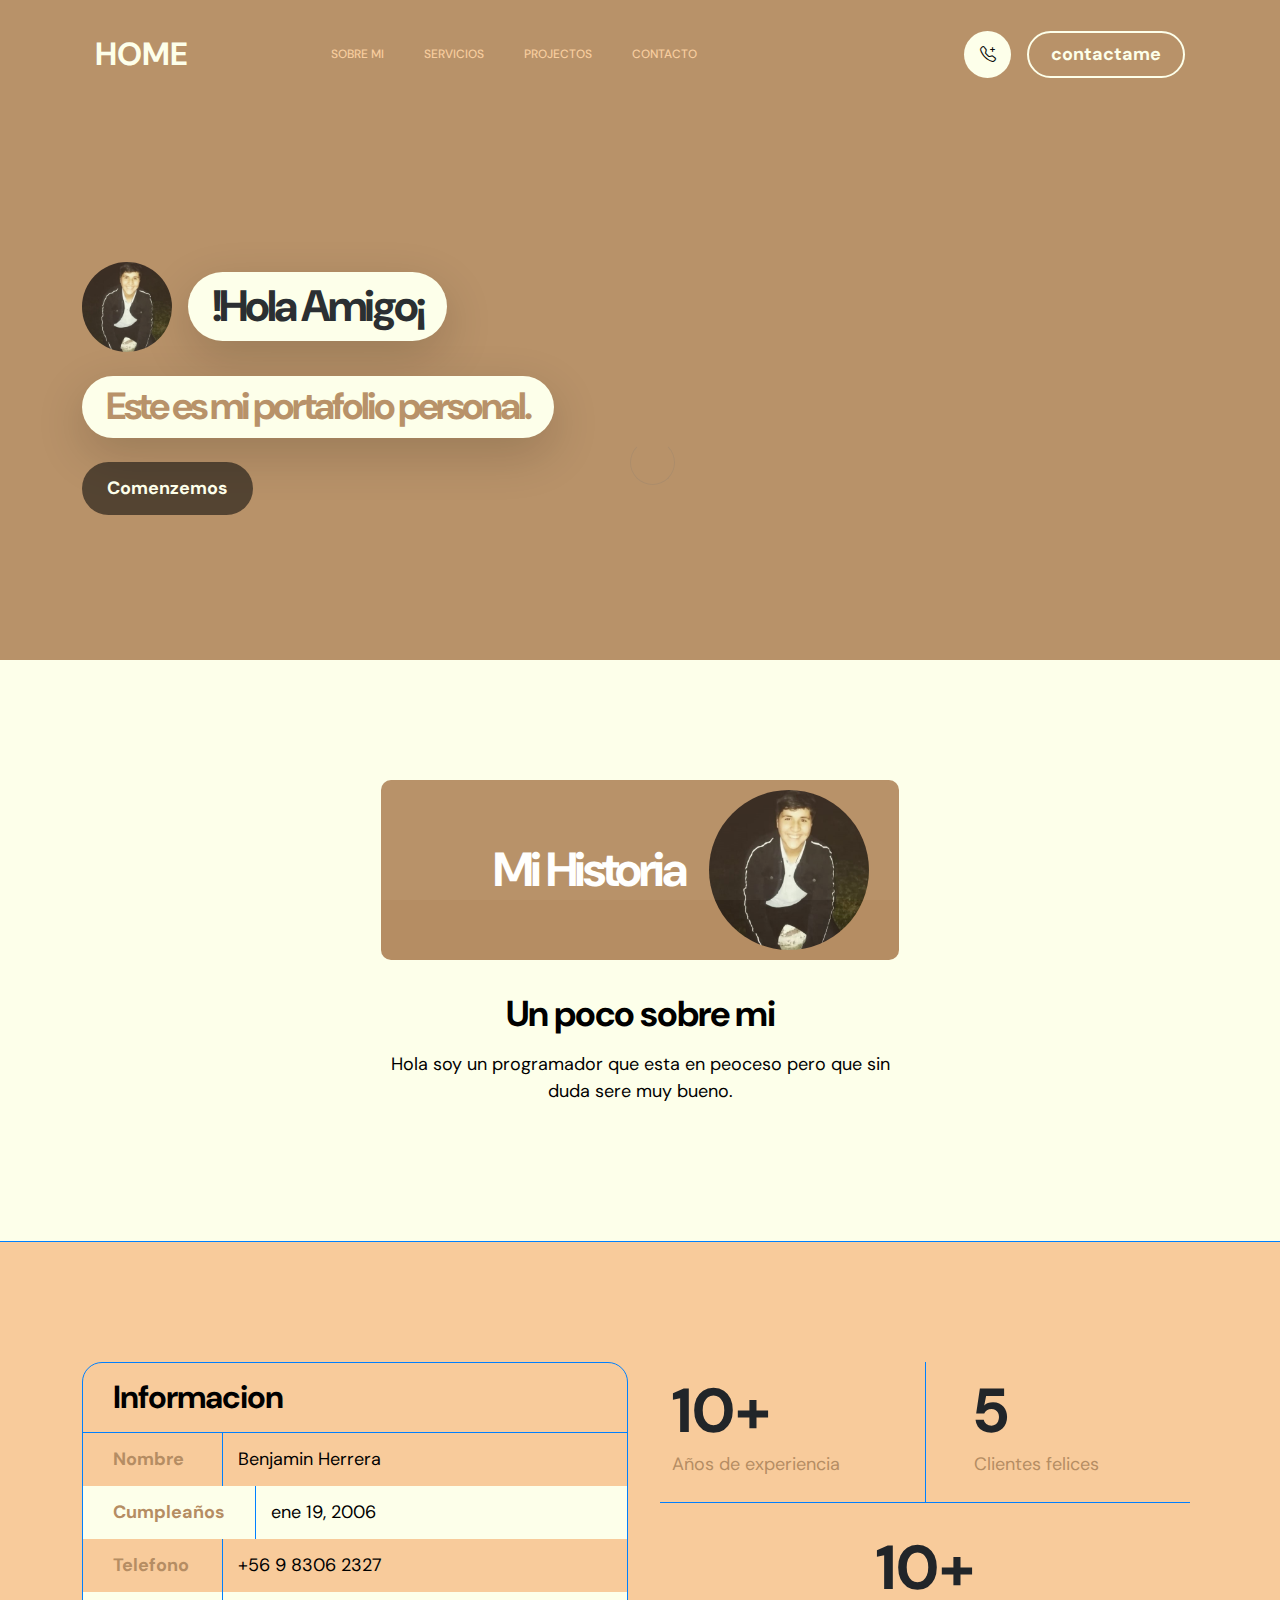
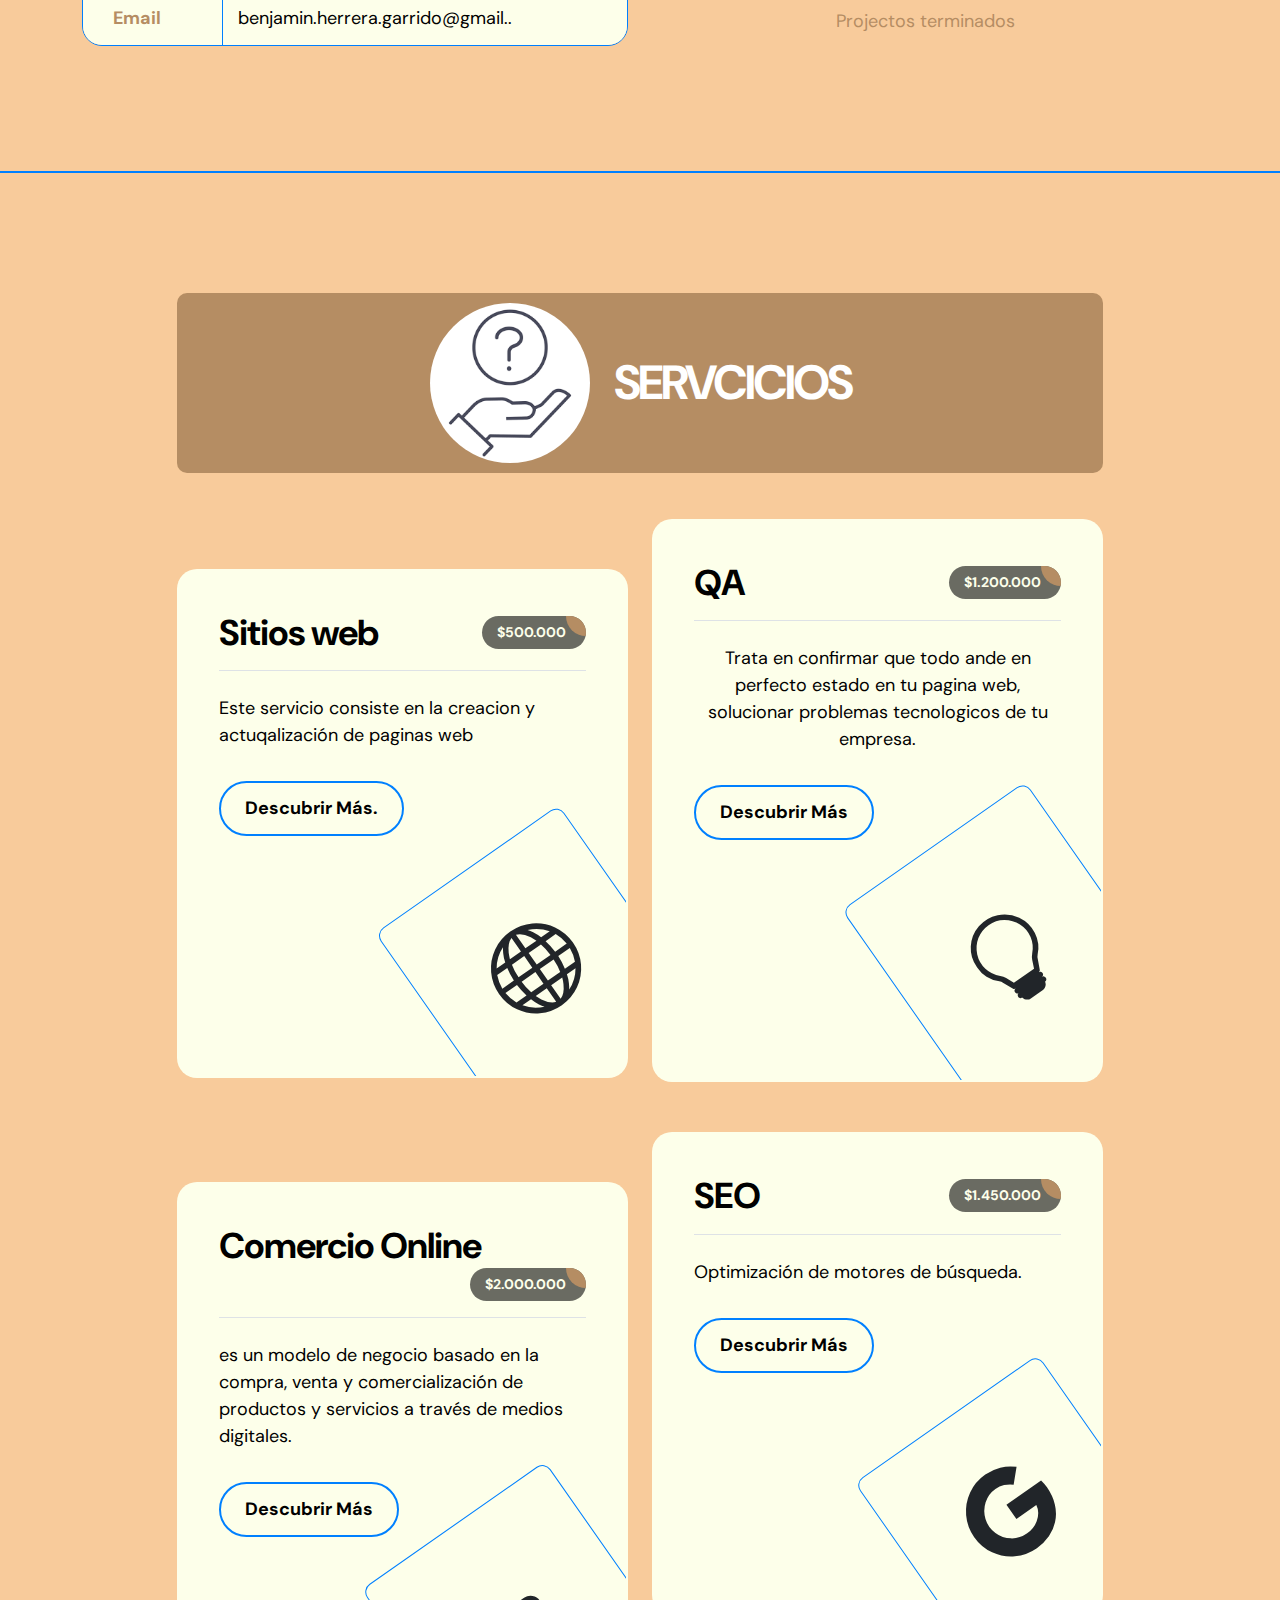
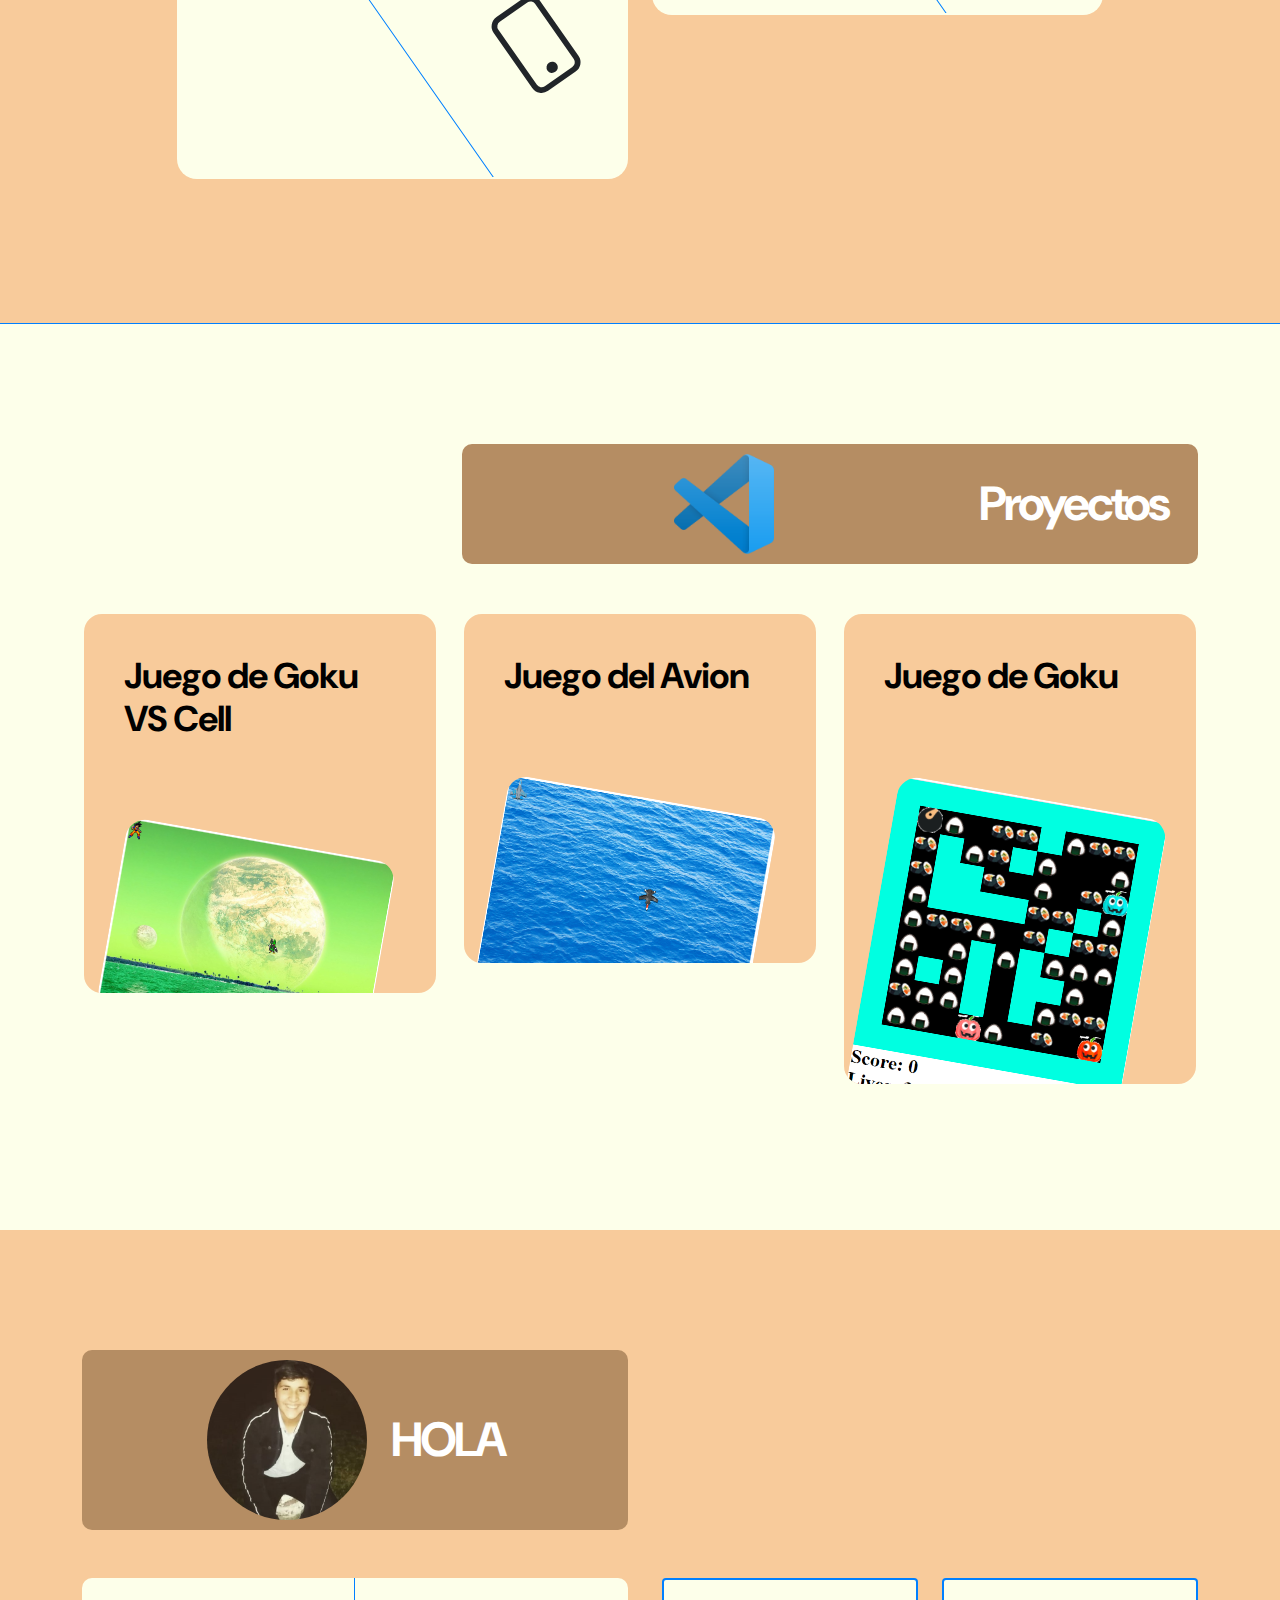
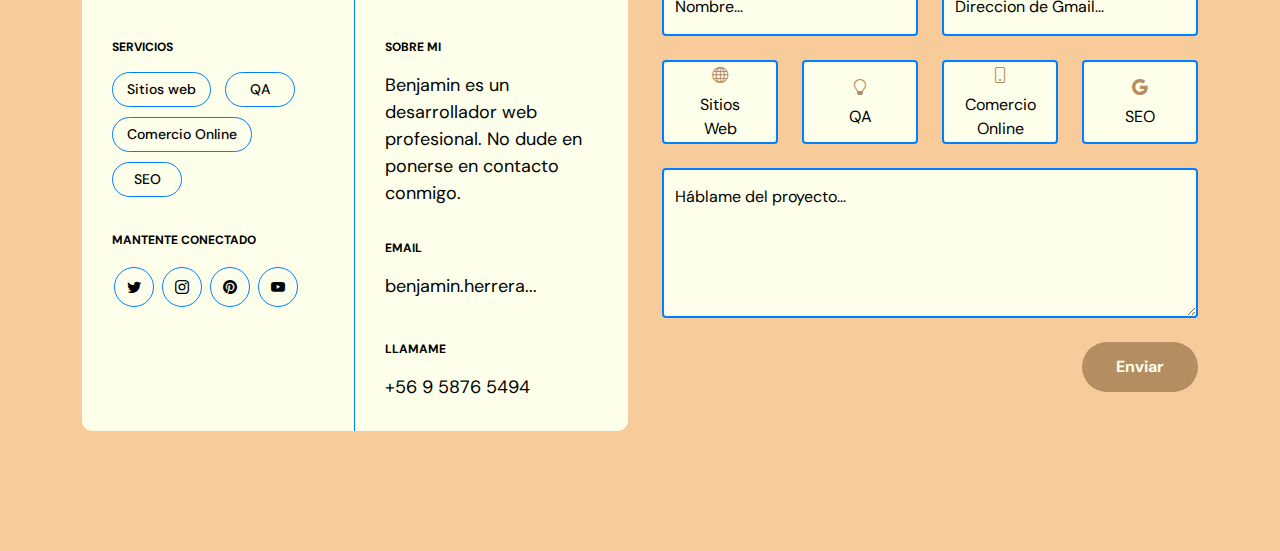
==== commit 0a4e1fdf: "cambio 2.1" ====
--- a/portafolioBH/MI PORTAFOLIO/indexBH.html
+++ b/portafolioBH/MI PORTAFOLIO/indexBH.html
@@ -250,8 +250,8 @@
                                         </div>
                                     </div>
 
-                                    <p>Trata en confirmar que todo ande en perfecto estado en tu pagina web,
-                                         solucionar problemas tecnologicos de tu empresa. </p>
+                                    <center><p>Trata en confirmar que todo ande en perfecto estado en tu pagina web,
+                                         solucionar problemas tecnologicos de tu empresa. </p></center>
 
                                     <a href="#" class="custom-btn custom-border-btn btn mt-3">Descubrir Más</a>
 
@@ -378,7 +378,7 @@
 
                     <div class="col-lg-6 col-md-8 col-12">
                         <div class="section-title-wrap d-flex justify-content-center align-items-center mb-5">
-                            <img src="images/aerial-view-man-using-computer-laptop-wooden-table.jpg"
+                            <img src="images/imgprofile.jpeg"
                                 class="avatar-image img-fluid" alt="">
 
                             <h2 class="text-white ms-4 mb-0">HOLA</h2>
